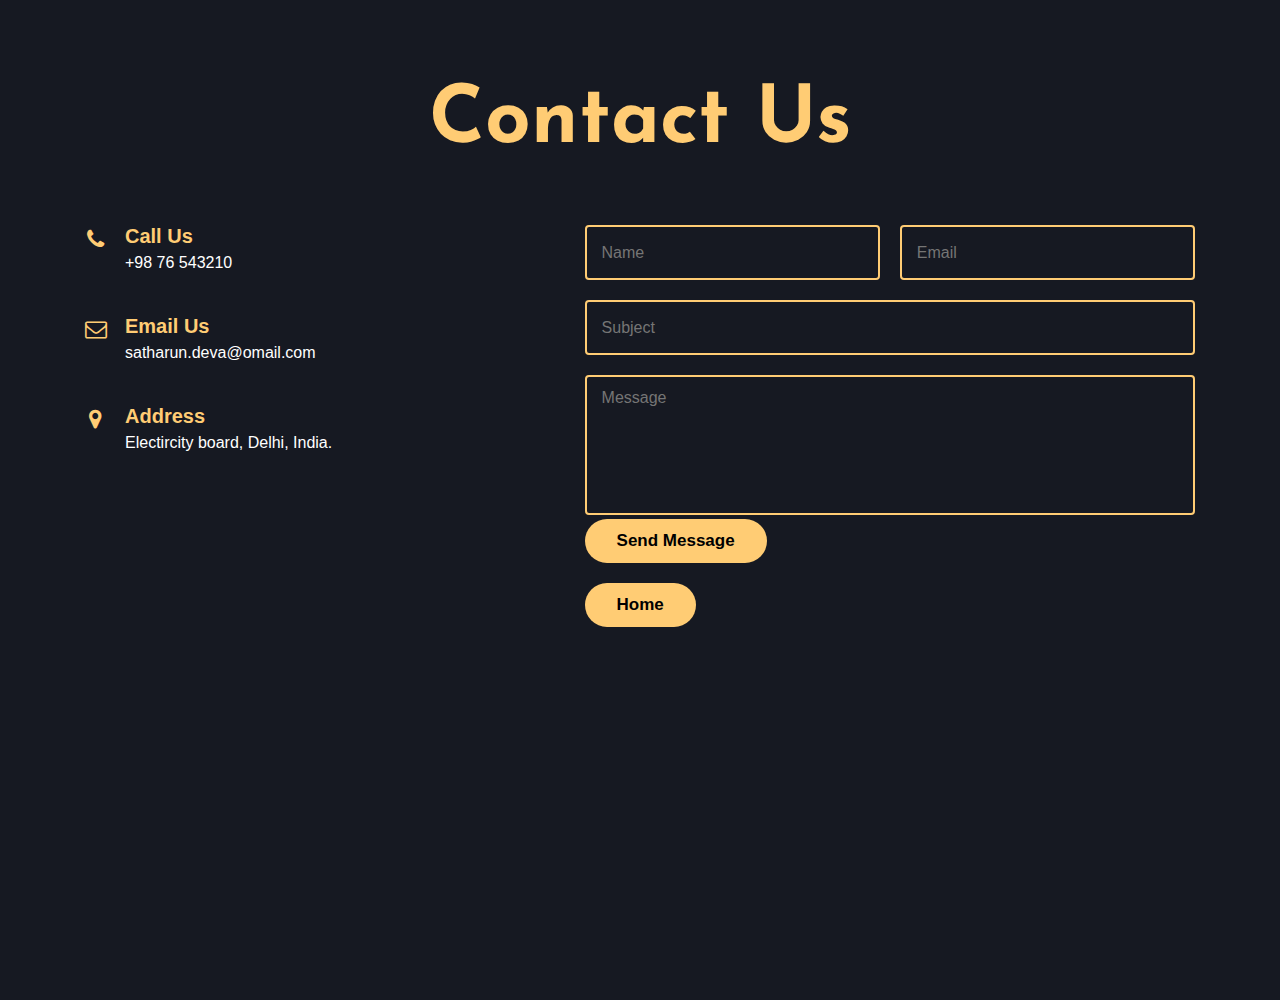
==== contact.html @ 3aa04d14 "Add initial project files." ====
<!DOCTYPE html>
<html lang="en">

<head>
  <meta charset="UTF-8">
  <meta name="viewport" content="width=device-width, initial-scale=1.0">
  <meta http-equiv="X-UA-Compatible" content="ie=edge">
  <title>Contact Us</title>
  <link rel="stylesheet" href="styles.css">
  <link rel="stylesheet" href="assets/css/font-awesome.css">
  <link rel="stylesheet" href="https://stackpath.bootstrapcdn.com/font-awesome/4.7.0/css/font-awesome.min.css" integrity="sha384-wvfXpqpZZVQGK6TAh5PVlGOfQNHSoD2xbE+QkPxCAFlNEevoEH3Sl0sibVcOQVnN" crossorigin="anonymous">
  <link rel="preconnect" href="https://fonts.googleapis.com">
	<link rel="preconnect" href="https://fonts.gstatic.com" crossorigin>
	<link href="https://fonts.googleapis.com/css2?family=Josefin+Sans:wght@700&display=swap" rel="stylesheet">
  <script>
    function myOnClickFn(){
			document.location.href="index.html"
		}
  </script>
</head>
<body id="contactus">
  <section class="cntus"></section>
      <div class="wrapper">
        <h3 class="global-title text-center">Contact us</h3>
        <div class="d-grid contact-view">
          <div class="cont-details">
            <div class="cont-top">
              <div class="cont-left text-center">
                <span class="fa fa-phone text-primary"></span>
              </div>
              <div class="cont-right">
                <h6>Call Us</h6>
                <p><a href="#">+98 76 543210</a></p>
              </div>
            </div>
            <div class="cont-top margin-up">
              <div class="cont-left text-center">
                <span class="fa fa-envelope-o text-primary"></span>
              </div>
              <div class="cont-right">
                <h6>Email Us</h6>
                <p><a href="mailto:example@mail.com" class="mail">satharun.deva@omail.com</a></p>
              </div>  
            </div>
            <div class="cont-top margin-up">
              <div class="cont-left text-center">
                <span class="fa fa-map-marker text-primary"></span>
              </div>
              <div class="cont-right">
                <h6>Address</h6>
                <p>Electircity board, Delhi, India.</p>
              </div>
            </div>
          </div>
          <div class="map-content">
            <form action="#" method="post">
              <div class="twice-two">
                <input type="text" class="form-control"  placeholder="Name" required="">
                <input type="email" class="form-control"  placeholder="Email"
                  required="">
              </div>
              <div class="twice">
                <input type="text" class="form-control"  placeholder="Subject"
                  required="">
              </div>
              <textarea class="form-control"  placeholder="Message"
                required=""></textarea>
              <button class="fade" type="submit" class="btn btn-contact">Send Message</button>
            </form>
            <button onclick="myOnClickFn()" class="btnn">Home</button>
          </div>
        </div>
      </div>
    </section>
</body>
</html>
---- styles.css ----
body{
  background-color: #161922;
}

*{
  padding: 0;
  margin: 0;
  box-sizing: border-box;
}

/* home */

.top-cnt{
  width: 100%;
  height: auto;
}

.topbar{
  max-width: 1250px;
  margin: 30px auto;
  margin-bottom: 15px;
  display: flex;
  align-items: center;
}

.topbar button{
  align-items: center;
  justify-content: center;
  margin:0 15px 0px 15px;
  background-color: #ffcc74;
  color: black;
  border: 2px solid transparent;
  text-decoration: none;
  padding: 10px 20px;
  border-radius: 30px;
  font-size: 15px;
  font-weight: bold;
}

.homecnt{
  width: 1280px;
  max-width: 95%;
  margin: 0 auto 50px;
  display: flex;
  flex-wrap: wrap;
  align-items: center;
  justify-content: space-around;
}

.home .homecnt img{
  border-radius: 2rem;
  border: 3px solid;
  border-color: #ffcc74;
  height: auto;
  width: 600px;
  max-width: 100%;
  transition: 1s;
  box-shadow: 5px 5px 5px 5px rgba(0, 7, 1, 0.6);
}

.home .homecnt img:hover{
  transform: scale(1.05);
}

.faqs{
  margin: 50px auto 20px;
  display: flex;
  justify-content: center;
  align-items: center;
  width: 100%;
}

.faqs h1{
  font-family: 'Josefin Sans', sans-serif;
  color: #ffcc74;
  font-size: 55px;
  margin-bottom: 15px;
  text-transform: capitalize;
}

.container{
  display: flex;
  justify-content: center;
  flex-wrap: wrap;
}

.card{
  background: #161922;
  width: 270px;
  margin: 15px;
  border: 2px solid #ffcc74;
  border-radius: 15px;
  box-shadow: 5px 5px 5px 5px rgba(0, 7, 1, 0.6);
}

.card-image{
  height: 150px;
  margin-bottom: 15px;
  background-size: cover;
  border-radius: 15px 15px 0 0;
}

.card-1{
  background-image: url("home2.jpg");
}

.card-2{
  background-image: url("home3.jpg");
}

.card-3{
  background-image: url("home4.jpg");
}

.card h2{
  padding: 10px;
  color: #ffcc74;
  text-align: center;
}

.card p{
  padding: 10px;
  color: #c0c4d6;
  text-align: center;
}

.card a{
  background-color: #ffcc74;
  border-radius: 2rem;
  color: black;
  padding: 15px 20px;
  align-items: baseline;
  text-decoration: none;
  display: block;
  text-align: center;
  margin: 20px 50px;
}

.card:hover{
  background-color: rgb(62, 62, 62);
  color: white;
  cursor: pointer;
  transform: scale(1.03);
}

.circle{
  width: 100%;
  display: flex;
  justify-content: center;
  margin: 30px auto;
}

.circle img{
  border: 3px solid;
  border-color: #ffcc74;
  width: 400px;
  height: 400px;
  border-radius: 50%;
  max-width: 100%;
  transition: 1s;
  box-shadow: 5px 5px 5px 5px rgba(0, 7, 1, 0.6);
}

.circle img:hover{
  transform: scale(1.05);
}

.containercnt{
  width: 100vw;
  height: auto;
  margin-bottom: 50px;
  display: flex;
  justify-content: center;
  flex-wrap: wrap;
}

.container .quick h1{
  font-family: 'Josefin Sans', sans-serif;
  color: #ffcc74;
  font-size: 35px;
  margin: 15px auto;
  text-transform: capitalize;
  text-align: center;
}

.container .state h1{
  font-family: 'Josefin Sans', sans-serif;
  color: #ffcc74;
  font-size: 25px;
  margin: 15px auto;
  text-transform: capitalize;
  text-align: center;
}

.quick{
  width: 300px;
  margin: 20px 50px;
  height: auto;
  border: 2px solid #ffcc74;
  border-radius: 2rem;
  box-shadow: 5px 5px 5px 5px rgba(0, 7, 1, 0.6);
}

.quick .quickcnt{
  display: flex;
  justify-content: center;
}

.quick .quickcnt{
  display: flex;
  justify-content: center;
}

.quick .quickcnt ul{
  padding: 0;
}

.quick .quickcnt ul li{
  color: #ffcc74;
  transition: 0.4s;
}

.quick .quickcnt ul li a{
  text-decoration: none;
  color: #ffcc74;
  font-size: 18px;
  transition: 0.4s;
}

.quick .quickcnt ul li a:hover{
  color: #f9004d;
}

.quick .quickcnt ul li:hover{
  color: #f9004d;
}

.quickcnt table{
  padding: 0;
  margin: 0 10px 5px 10px;
}

.quickcnt table td{
  text-decoration: none;
  color: #ffcc74;
  font-size: 18px;
}

/* about us */

.about{
  width: 100%;
  min-height: 100vh;
  overflow: scroll;
  background-color: #161922;
  display: flex;
  justify-content: center;
  align-items: center;
}

.about .content img{
  border-radius: 2rem;
  border: 3px solid;
  border-color: #ffcc74;
  height: auto;
  width: 600px;
  max-width: 100%;
  transition: 1s;
  box-shadow: 5px 5px 5px 5px rgba(0, 7, 1, 0.6);
}

.about .content img:hover{
  transform: scale(1.05);
}

.text{
  margin-top: 20px;
  width: 550px;
  max-width: 100%;
  padding: 0 10px;
}

.content{
  width: 1280px;
  max-width: 95%;
  margin: 50px auto 50px;
  display: flex;
  flex-wrap: wrap;
  align-items: center;
  justify-content: space-around;
}

.text h1{
  font-family: 'Josefin Sans', sans-serif;
  color: #ffcc74;
  font-size: 85px;
  margin-bottom: 20px;
  text-transform: capitalize;
}

.text h5{
  color: white;
  font-size: 25px;
  margin-bottom: 25px;
  text-transform: capitalize;
  letter-spacing: 2px;
}

.text p{
  color: #c0c4d6;
  font-size: 18px;
  line-height: 28px;
  letter-spacing: 1px;
  margin-bottom: 45px;
}

button{
  background-color: #ffcc74;
  color: black;
  border: 2px solid transparent;
  text-decoration: none;
  padding: 10px 30px;
  border-radius: 30px;
  font-size: 17px;
  font-weight: bold;
}

button:hover{
  transform: scale(1.2);
  background-color: transparent;
  border: 2px solid #ffcc74;
  color: #ffcc74;
  transition: .4s;
  cursor: pointer;
}

@media screen and (max-width: 1180p){
  .about{
      width: 100%;
      height: auto;
      padding: 70px 0px;
  }
}

@media screen and (max-width: 650px){
  .about .content img{
      margin-bottom: 35px;
  }
  .text h1{
      font-size: 60px;
      margin-bottom: 25px;
  }
}

@media screen and (max-width: 650px){
  .about .homecnt img{
      margin-bottom: 35px;
  }
  .text h1{
      font-size: 60px;
      margin-bottom: 25px;
  }
}

/* login */

.login .content img{
  width: 800px;
}

.loginbox{
width: 400px;
  max-width: 100%;
background: #161922;
  border: 2px solid #ffcc74;
border-radius: 2rem;
box-shadow: 10px 10px 15px rgba(0,0,0,0.05);
}

.loginbox h1{
  color: #ffcc74;
text-align: center;
padding: 20px 0;
border-bottom: 1px solid #ffcc74;
font-family: 'Josefin Sans', sans-serif;
}
.loginbox form{
padding: 0 40px;
box-sizing: border-box;
}
form .txt_field{
position: relative;
border-bottom: 2px solid #adadad;
margin: 30px 0;
}
.txt_field input{
width: 100%;
padding: 0 5px;
height: 40px;
font-size: 16px;
border: none;
background: none;
outline: none;
  color: #c0c4d6;
}
.txt_field label{
position: absolute;
top: 50%;
left: 5px;
color: #adadad;
transform: translateY(-50%);
font-size: 16px;
pointer-events: none;
transition: .5s;
}
.txt_field span::before{
content: '';
position: absolute;
top: 40px;
left: 0;
width: 0%;
height: 2px;
background: #ffcc74;
transition: .5s;
}
.txt_field input:focus ~ label,
.txt_field input:valid ~ label{
top: -5px;
color: #ffcc74;
}
.txt_field input:focus ~ span::before,
.txt_field input:valid ~ span::before{
width: 100%;
}
.pass{
margin: -5px 0 20px 5px;
color: #a6a6a6;
cursor: pointer;
}
.pass:hover{
text-decoration: underline;
}
input[type="submit"]{
width: 100%;
height: 50px;
border: 1px solid;
background: #ffcc74;
border-radius: 25px;
font-size: 18px;
color: black;
font-weight: 700;
cursor: pointer;
outline: none;
}
input[type="submit"]:hover{
  background-color: black;
  color: #ffcc74;
border-color: #ffcc74;
transition: .5s;
}
.signup_link{
margin: 30px 0;
text-align: center;
font-size: 16px;
color: #a6a6a6;
}
.signup_link a{
color: #ffcc74;
text-decoration: none;
}
.signup_link a:hover{
text-decoration: underline;
}

.button{
  margin-top: 50px;
}

/* contact page */

#contactus{
  margin: 0;
  padding: 0;
  font-family: sans-serif;
  width: 100%;
  min-height: 100vh;
  overflow: scroll;
  background-color: #161922;
}

textarea {
  font-family: sans-serif;
}

* {
  box-sizing: border-box;
}

.wrapper {
  width: 100%;
  padding-right: 15px;
  padding-left: 15px;
  margin-right: auto;
  margin-left: auto;
}

@media (min-width: 576px) {
  .wrapper {
      max-width: 540px;
  }
}

@media (min-width: 768px) {
  .wrapper {
      max-width: 720px;
  }
}

@media (min-width: 992px) {
  .wrapper {
      max-width: 960px;
  }
}

@media (min-width: 1200px) {
  .wrapper {
      max-width: 1140px;
  }
}

.d-grid {
  display: grid;
}

.text-center {
  text-align: center;
}

.text-left {
  text-align: left;
}

.text-right {
  text-align: right;
}

button,
select {
  outline: none;
  appearance: none;
}

button,
.btn,
select {
  cursor: pointer;
  font-family: -apple-system, BlinkMacSystemFont, "Segoe UI", Roboto, Oxygen-Sans, Ubuntu, Cantarell, "Helvetica Neue", sans-serif;
}

a {
text-decoration: none;
}
  h1,
  h2,
  h3,
  h4,
  h5,
  h6 {
  margin: 0;
  padding: 0;
  font-family: -apple-system, BlinkMacSystemFont, "Segoe UI", Roboto, Oxygen-Sans, Ubuntu, Cantarell, "Helvetica Neue", sans-serif;
}

p {
  margin: 0;
  padding: 0;
}

/* Section top bottom gap */
.section-gap {
  padding: 4.5rem 0;
}

@media screen and (max-width:767px) {
  .section-gap {
      padding: 3.5rem 0;
  }
}

@media screen and (max-width:480px) {
  .section-gap {
      padding: 3rem 0;
  }
}
/* / Section top bottom gap */

/* title-styling */
h3.global-title {
  font-family: 'Josefin Sans', sans-serif;
  font-size: 80px;
  line-height: 45px;
  color: #ffcc74;
  margin-top: 100px;
  margin-bottom: 80px;
  text-transform: capitalize;
}

@media screen and (max-width:767px) {
h3.global-title {
  font-size: 40px;
  line-height: 45px;
}
}

@media screen and (max-width:600px) {
h3.global-title {
  font-size: 35px;
  line-height: 40px;
}
}

@media screen and (max-width:500px) {
h3.global-title {
  font-size: 30px;
  line-height: 35px;
}
}
/* / title-styling */


/* contact1 */
.margin-up {
  margin-top: 2.5rem;
}


.contact-view {
  grid-template-columns: 1fr 1.3fr;
  grid-gap: 30px;
}

.cont-top {
  display: grid;
  grid-template-columns: 20px auto;
  grid-column-gap: 20px;
}

.twice {
  margin-bottom: 20px;
}

.cont-details span.fa {
  font-size: 22px;
  color: #ffcc74;
  display: block;
  margin-top: 3px;
}

.cont-details h6 {
  font-size: 20px;
  color: #ffcc74;
  font-weight: 600;
}

.cont-details p,
.cont-details p a {
  font-style: normal;
  font-weight: normal;
  font-size: 16px;
  line-height: 24px;
  color: white;
  margin-top: 3px;
}

.cont-details p a:hover {
  text-decoration: underline;
  opacity: 0.8;
  color: #f9004d;
  transition: 0.5s;
}

.cont-details address {
  margin: 25px 0;
}

.cont-details address p {
  margin: 5px 0;
}

.twice-two {
  display: grid;
  grid-gap: 20px;
  grid-template-columns: 1fr 1fr;
  margin-bottom: 20px;
}

.map-content form input,
.map-content form textarea {
  background: #161922;
  border: 2px solid #ffcc74;
  color: #c0c4d6;
  font-size: 16px;
  padding: 12px 15px;
  width: 100%;
  border-radius: 4px;
  height: 55px;
}

.map-content h5 {
  font-size: 25px;
  line-height: 30px;
  margin-bottom: 20px;
  color: #000000;
}

.map-content form textarea {
  resize: none;
  min-height: 140px;
}

.map-content form input:focus,
.map-content form textarea:focus {
  outline: none;
  border: 2px solid #f9004d;
  background: #161922;
  box-shadow: none;
}

button.btn-content{
  background-color: #ffcc74;
  color: black;
  border: 2px solid transparent;
  text-decoration: none;
  padding: 10px 30px;
  border-radius: 30px;
  font-size: 17px;
  font-weight: bold;
  margin: 20px 0;
}
.btnn{
  margin: 20px 0;
}
button.map-content{
  transform: scale(1.2);
  background-color: transparent;
  border: 2px solid #ffcc74;
  color: #ffcc74;
  transition: .4s;
  cursor: pointer;
}

.cont-details h6 a {
  color: #051b35;
}

@media(max-width: 992px) {
  .cont-details p,
  .cont-details p a {
  font-size: 16px;
  }

  .cont-details h5 {
  font-size: 32px;
  line-height: 35px;
  }

  .contact-view {
  grid-template-columns: 1fr;
  }

  .map-content {
  margin-top: 40px;
  }
}

@media(max-width: 480px){
  .twice-two {
  grid-template-columns: 1fr;
  }

  button.btn-contact {
  width: 100%;
  }
}
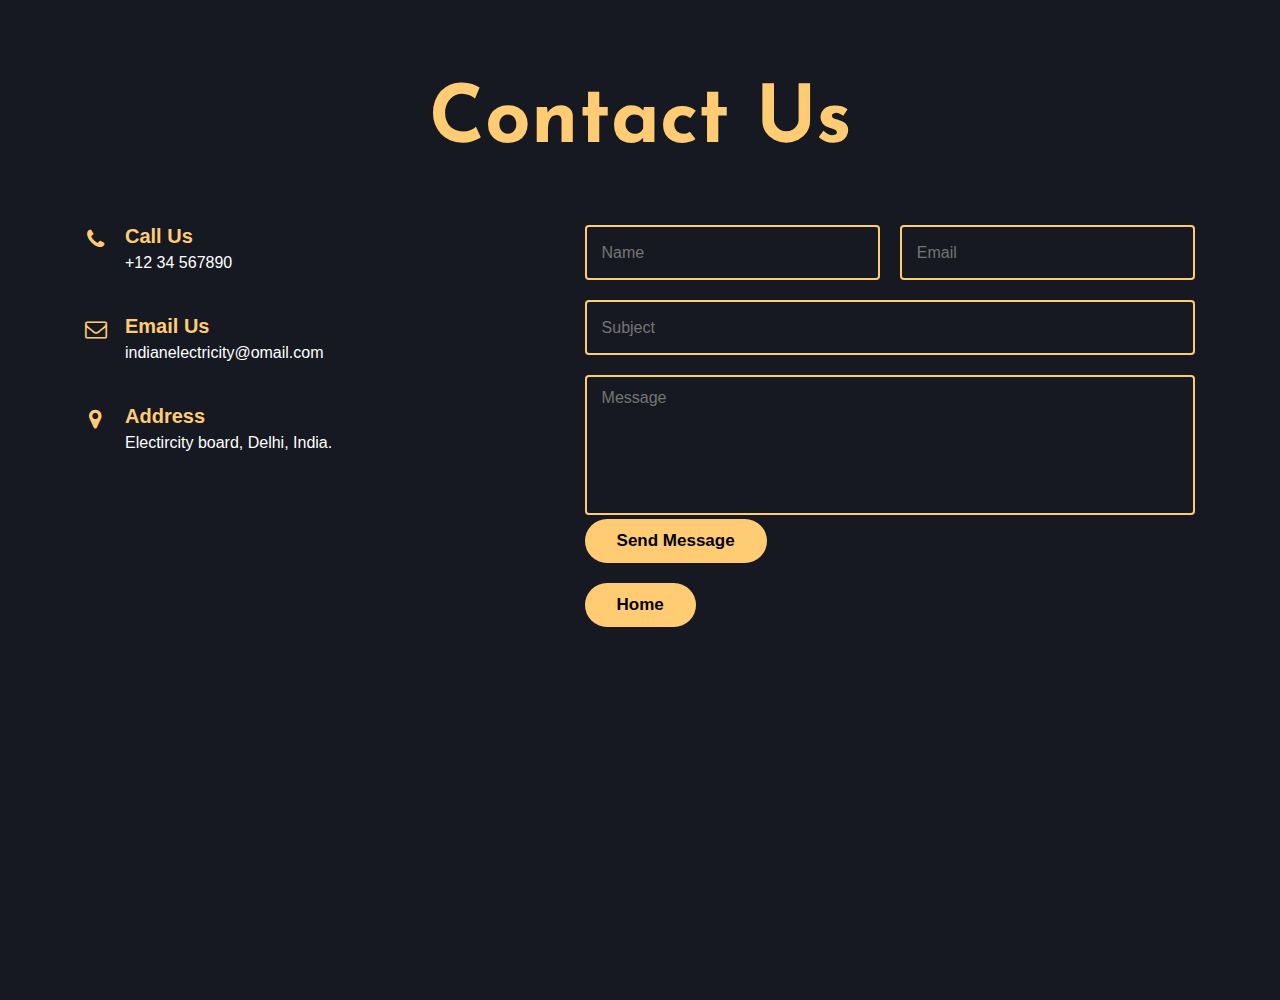
==== commit ca025c72: "changed contact details" ====
--- a/contact.html
+++ b/contact.html
@@ -30,7 +30,7 @@
               </div>
               <div class="cont-right">
                 <h6>Call Us</h6>
-                <p><a href="#">+98 76 543210</a></p>
+                <p><a href="#">+12 34 567890</a></p>
               </div>
             </div>
             <div class="cont-top margin-up">
@@ -39,7 +39,7 @@
               </div>
               <div class="cont-right">
                 <h6>Email Us</h6>
-                <p><a href="mailto:example@mail.com" class="mail">satharun.deva@omail.com</a></p>
+                <p><a href="mailto:example@mail.com" class="mail">indianelectricity@omail.com</a></p>
               </div>  
             </div>
             <div class="cont-top margin-up">
@@ -73,4 +73,4 @@
       </div>
     </section>
 </body>
-</html>+</html>
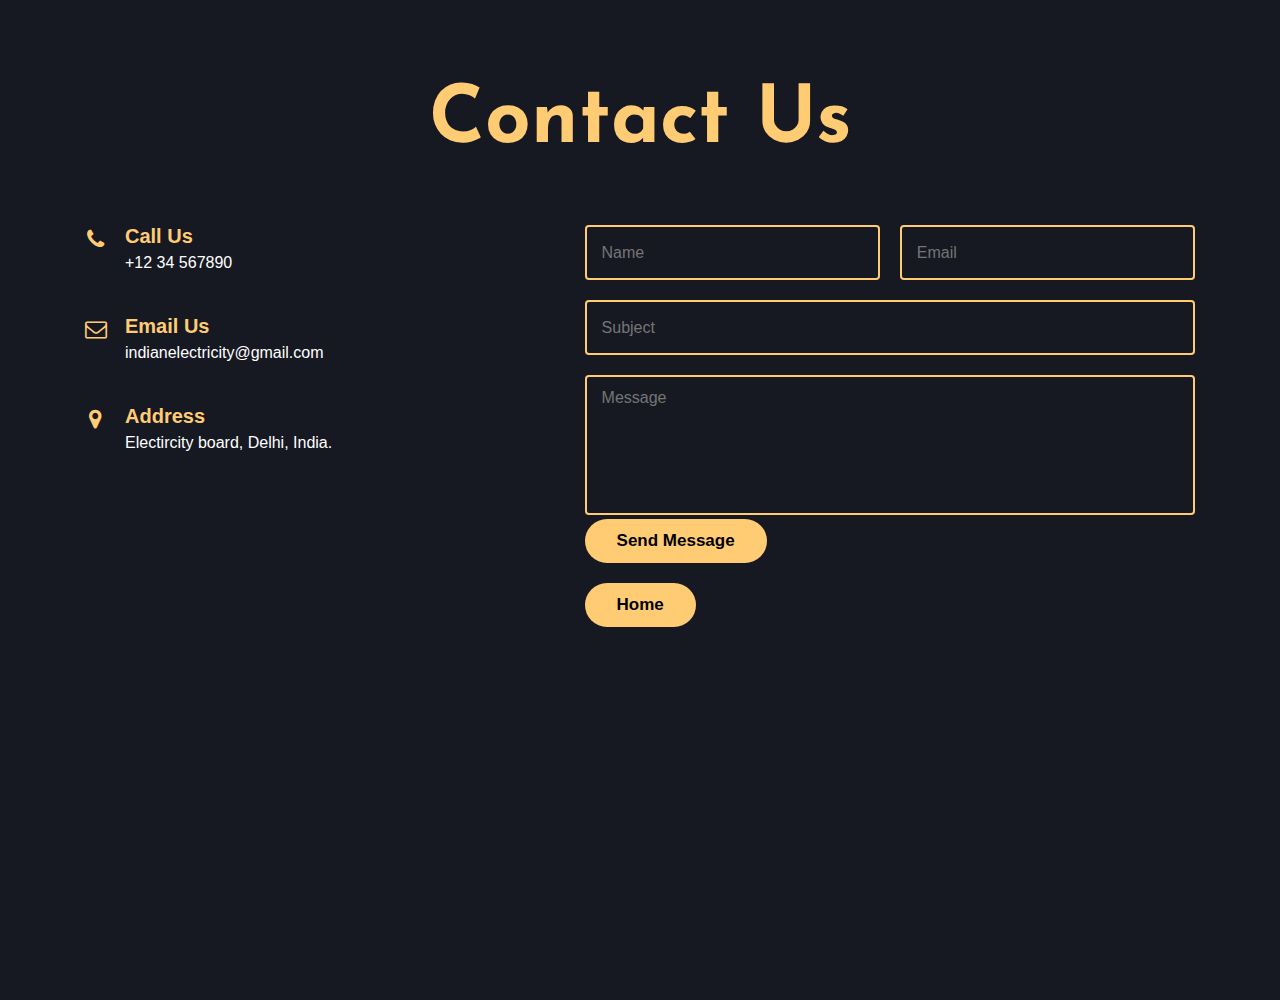
==== commit 7e7eda7c: "changed" ====
--- a/contact.html
+++ b/contact.html
@@ -39,7 +39,7 @@
               </div>
               <div class="cont-right">
                 <h6>Email Us</h6>
-                <p><a href="mailto:example@mail.com" class="mail">indianelectricity@omail.com</a></p>
+                <p><a href="mailto:example@mail.com" class="mail">indianelectricity@gmail.com</a></p>
               </div>  
             </div>
             <div class="cont-top margin-up">
